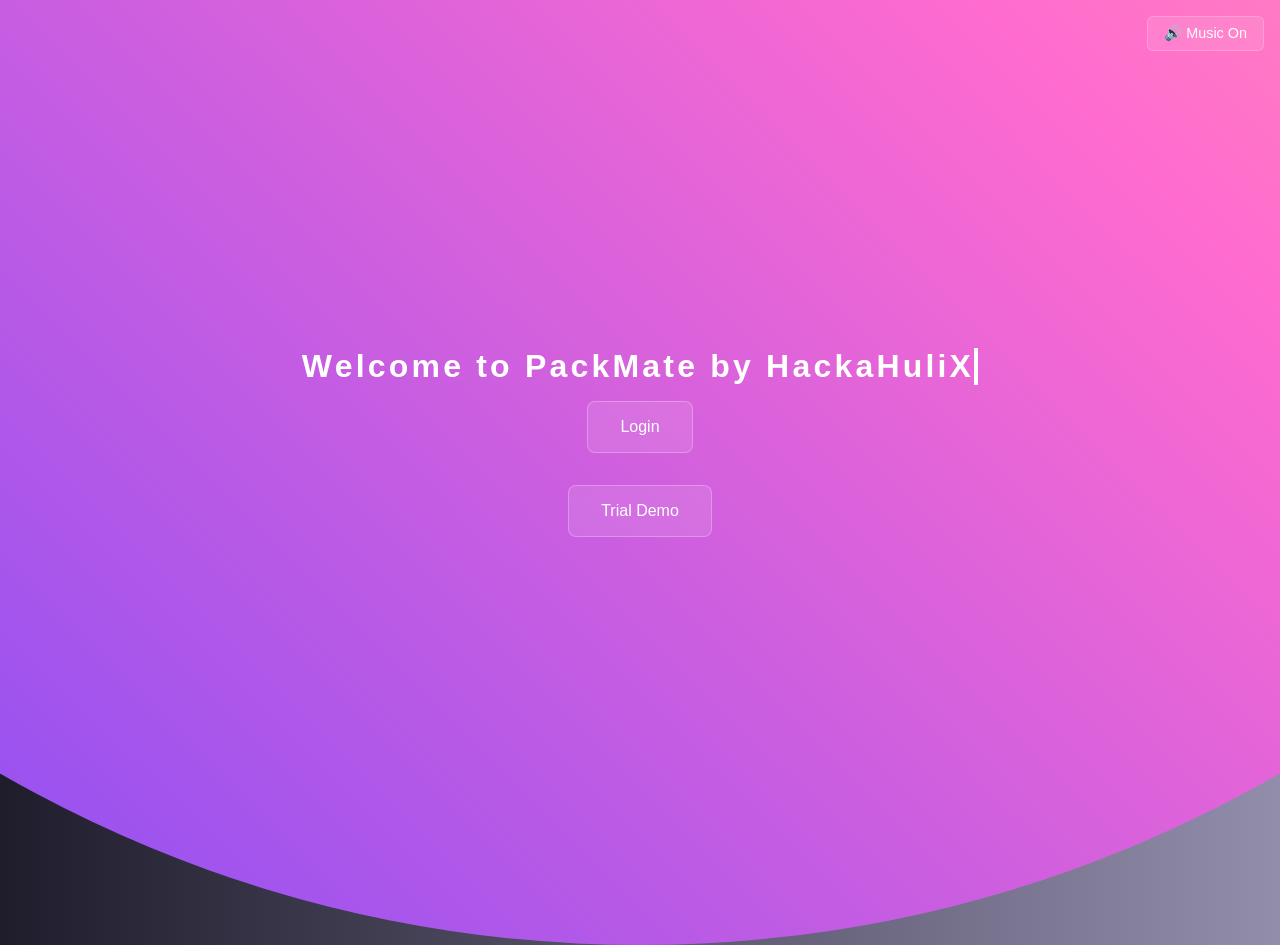
==== index.html @ 7eef672e "final done" ====
<!DOCTYPE html>
<html lang="en">
<head>
  <meta charset="UTF-8" />
  <meta name="viewport" content="width=device-width, initial-scale=1.0"/>
  <title>PackMate by HackaHuliX</title>
  <link rel="stylesheet" href="style.css" />
  <style>
    html, body {
      margin: 0;
      padding: 0;
      font-family: "Segoe UI", sans-serif;
      height: 100%;
      background-color: #0b0b0b;
      overflow: hidden;
    }

    .half-circle {
      position: absolute;
      bottom: -50%;
      left: 50%;
      transform: translateX(-50%);
      width: 200vmax;
      height: 200vmax;
      background: linear-gradient(45deg, #6c47ff, #ff6bcf, #ffe86f);
      border-radius: 50%;
      animation: riseUp 2.5s ease forwards;
      z-index: 0;
    }

    @keyframes riseUp {
      to {
        bottom: -5%;
      }
    }

    .center-content {
      position: relative;
      z-index: 2;
      display: flex;
      flex-direction: column;
      align-items: center;
      justify-content: center;
      height: 100vh;
      color: white;
      text-align: center;
    }

    .typewriter h1 {
      overflow: hidden;
      border-right: .15em solid #fff;
      white-space: nowrap;
      margin: 0 auto;
      letter-spacing: .1em;
      animation: typing 3s steps(30, end), blink-caret 0.75s step-end infinite;
    }

    @keyframes typing {
      from { width: 0 }
      to { width: 100% }
    }

    @keyframes blink-caret {
      from, to { border-color: transparent }
      50% { border-color: white }
    }

    .btn {
      margin: 1rem;
      padding: 1rem 2rem;
      font-size: 1rem;
      background: rgba(255, 255, 255, 0.1);
      border: 1px solid #ffffff44;
      color: white;
      cursor: pointer;
      border-radius: 8px;
      transition: all 0.3s ease;
      backdrop-filter: blur(6px);
    }

    .btn:hover {
      transform: scale(1.1);
      background-color: #ffffff22;
    }

    .audio-toggle {
      position: fixed;
      top: 1rem;
      right: 1rem;
      z-index: 10;
      background: rgba(255, 255, 255, 0.1);
      padding: 0.5rem 1rem;
      border-radius: 6px;
      color: white;
      border: 1px solid #ffffff33;
      cursor: pointer;
      font-size: 0.9rem;
    }

    .audio-toggle:hover {
      background: rgba(255, 255, 255, 0.2);
    }
  </style>
</head>
<body>

  <div class="half-circle"></div>

  <div class="audio-toggle" onclick="toggleAudio()">🔊 Music On</div>

  <div class="center-content">
    <div class="typewriter">
      <h1>Welcome to PackMate by HackaHuliX</h1>
    </div>
    <button class="btn" onclick="openLogin()">Login</button>
    <button class="btn" onclick="location.href='event.html'">Trial Demo</button>
  </div>

  <!-- Background Music -->
  <audio id="background-music" autoplay loop>
    <source src="[data-uri]..." type="audio/mp3">
  </audio>

  <!-- Sound Effect -->
  <audio id="click-sound">
    <source src="[data-uri]..." type="audio/mp3">
  </audio>

  <!-- Login Modal -->
  <div id="loginModal" style="display:none; position:fixed; z-index:9; top:0; left:0; width:100%; height:100%; background:rgba(0,0,0,0.6);">
    <div style="margin:10% auto; padding:2rem; background:#131313; border-radius:12px; max-width:400px; text-align:center;">
      <h2>Login</h2>
      <input type="text" placeholder="User ID" style="padding:0.5rem; margin:0.5rem;"><br>
      <input type="password" placeholder="Password" style="padding:0.5rem; margin:0.5rem;"><br>
      <button onclick="submitLogin()" style="margin-top:1rem;" class="btn">Submit</button>
    </div>
  </div>

  <!-- Event List Modal -->
  <div id="eventModal" style="display:none; position:fixed; z-index:9; top:0; left:0; width:100%; height:100%; background:rgba(0,0,0,0.6);">
    <div style="margin:5% auto; padding:2rem; background:#0d0d0d; border-radius:12px; max-width:500px; text-align:center;">
      <h2>Your Events</h2>
      <ul style="list-style:none; padding:0;">
        <li><button onclick="goToDashboard()" class="btn">Hackathon</button></li>
        <li><button onclick="addNewEvent()" class="btn">+ Add Event</button></li>
      </ul>
    </div>
  </div>

  <!-- JS -->
  <script>
    const bgMusic = document.getElementById("background-music");
    const clickSound = document.getElementById("click-sound");
    const toggleBtn = document.querySelector('.audio-toggle');
    let musicPlaying = true;

    function toggleAudio() {
      if (musicPlaying) {
        bgMusic.pause();
        toggleBtn.innerText = "🔇 Music Off";
      } else {
        bgMusic.play();
        toggleBtn.innerText = "🔊 Music On";
      }
      musicPlaying = !musicPlaying;
    }

    function playClick() {
      clickSound.currentTime = 0;
      clickSound.play();
    }

    function openLogin() {
      playClick();
      document.getElementById("loginModal").style.display = "block";
    }

    function submitLogin() {
      playClick();
      document.getElementById("loginModal").style.display = "none";
      document.getElementById("eventModal").style.display = "block";
    }

    function goToDashboard() {
      playClick();
      window.location.href = "event.html";
    }

    function addNewEvent() {
      const name = prompt("Enter Event Name:");
      const start = prompt("Start Date:");
      const end = prompt("End Date:");
      const role = prompt("Your Role:");
      if (name && start && end && role) {
        alert("Event added to your list!");
        playClick();
      }
    }
  </script>

</body>
</html>
---- style.css ----
* {
  margin: 0;
  padding: 0;
  box-sizing: border-box;
}

body, html {
  height: 100%;
  font-family: 'Segoe UI', sans-serif;
  overflow: hidden;
  background: linear-gradient(to right, #1f1c2c, #928dab);
  color: white;
}

#loading-screen {
  position: fixed;
  width: 100%;
  height: 100%;
  background: black;
  color: white;
  display: flex;
  align-items: center;
  justify-content: center;
  font-size: 2rem;
  z-index: 9999;
}

#sound-toggle {
  position: absolute;
  top: 15px;
  right: 20px;
  background: transparent;
  border: none;
  font-size: 24px;
  cursor: pointer;
  z-index: 100;
}

#blob-container {
  position: absolute;
  top: 50%;
  left: 50%;
  transform: translate(-50%, -60%);
  z-index: 1;
}

.blob {
  width: 300px;
  height: 300px;
  background: linear-gradient(45deg, purple, magenta, orange);
  border-radius: 50%;
  animation: rotate 10s infinite linear, pulse 6s infinite alternate;
  filter: blur(30px);
  transform-style: preserve-3d;
}

@keyframes rotate {
  from {
    transform: rotateX(0deg) rotateY(0deg);
  }
  to {
    transform: rotateX(360deg) rotateY(360deg);
  }
}

@keyframes pulse {
  0% { transform: scale(1); }
  100% { transform: scale(1.1); }
}

.center-text {
  position: absolute;
  top: 25%;
  left: 50%;
  transform: translateX(-50%);
  font-size: 2rem;
  z-index: 2;
}

.button-container {
  position: absolute;
  top: 60%;
  left: 50%;
  transform: translateX(-50%);
  z-index: 2;
  display: flex;
  gap: 20px;
}

.action-btn {
  padding: 12px 24px;
  background: #fff;
  border: none;
  border-radius: 30px;
  font-weight: bold;
  color: #333;
  cursor: pointer;
  transition: all 0.3s ease;
}

.action-btn:hover {
  transform: scale(1.1);
  background: #e0e0e0;
}

/* Modal Styles */
.modal {
  position: fixed;
  top: 0; left: 0;
  width: 100%; height: 100%;
  background: rgba(0,0,0,0.8);
  display: none;
  align-items: center;
  justify-content: center;
  z-index: 99;
}

.modal-content {
  background: #fefefe;
  padding: 30px;
  border-radius: 10px;
  text-align: center;
  color: #000;
  min-width: 300px;
}

.modal-content input, .modal-content select {
  display: block;
  width: 100%;
  margin: 10px 0;
  padding: 10px;
}

.modal-content button {
  background: #004E64;
  color: white;
  border: none;
  padding: 10px 20px;
  cursor: pointer;
  margin-top: 10px;
}

/* Particles */
#particles {
  position: fixed;
  top: 0; left: 0;
  width: 100%;
  height: 100%;
  z-index: 0;
  pointer-events: none;
}
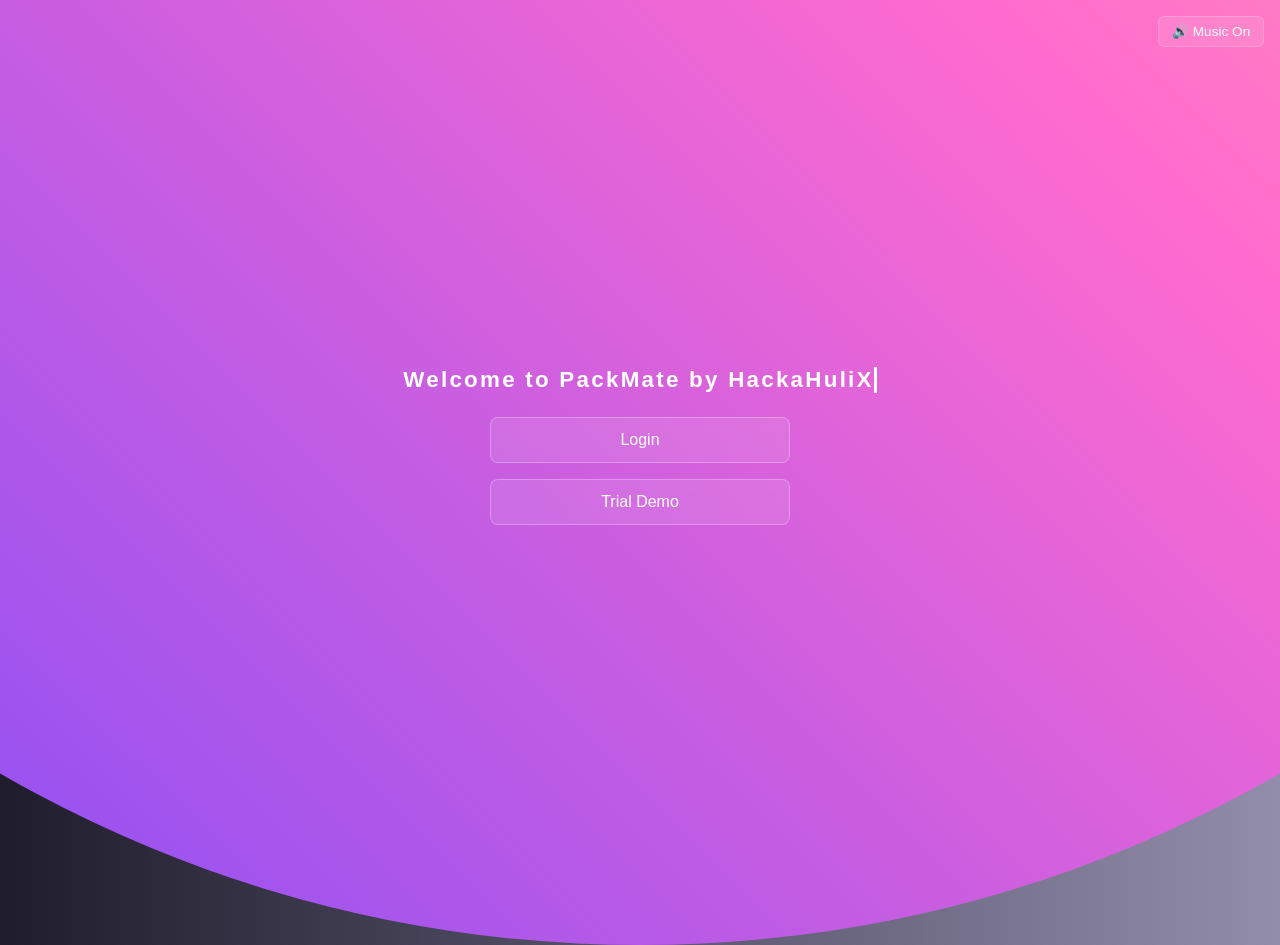
==== commit f58bf202: "final for phone" ====
--- a/index.html
+++ b/index.html
@@ -42,17 +42,20 @@
       align-items: center;
       justify-content: center;
       height: 100vh;
-      color: white;
+      padding: 1rem;
       text-align: center;
+      color: white;
     }
 
     .typewriter h1 {
       overflow: hidden;
       border-right: .15em solid #fff;
       white-space: nowrap;
-      margin: 0 auto;
+      margin: 0 auto 1rem;
       letter-spacing: .1em;
       animation: typing 3s steps(30, end), blink-caret 0.75s step-end infinite;
+      font-size: 1.4rem;
+      max-width: 90vw;
     }
 
     @keyframes typing {
@@ -66,8 +69,8 @@
     }
 
     .btn {
-      margin: 1rem;
-      padding: 1rem 2rem;
+      margin: 0.5rem;
+      padding: 0.8rem 1.5rem;
       font-size: 1rem;
       background: rgba(255, 255, 255, 0.1);
       border: 1px solid #ffffff44;
@@ -76,10 +79,12 @@
       border-radius: 8px;
       transition: all 0.3s ease;
       backdrop-filter: blur(6px);
+      width: 80%;
+      max-width: 300px;
     }
 
     .btn:hover {
-      transform: scale(1.1);
+      transform: scale(1.05);
       background-color: #ffffff22;
     }
 
@@ -89,16 +94,72 @@
       right: 1rem;
       z-index: 10;
       background: rgba(255, 255, 255, 0.1);
-      padding: 0.5rem 1rem;
+      padding: 0.4rem 0.8rem;
       border-radius: 6px;
       color: white;
       border: 1px solid #ffffff33;
       cursor: pointer;
-      font-size: 0.9rem;
+      font-size: 0.85rem;
     }
 
     .audio-toggle:hover {
       background: rgba(255, 255, 255, 0.2);
+    }
+
+    /* Inputs */
+    input {
+      width: 80%;
+      border: none;
+      border-radius: 6px;
+      padding: 0.75rem;
+      background-color: #1e1e1e;
+      color: white;
+      font-size: 1rem;
+      margin: 0.5rem 0;
+    }
+
+    input::placeholder {
+      color: #aaa;
+    }
+
+    /* Modal base */
+    #loginModal, #eventModal {
+      display: none;
+      position: fixed;
+      z-index: 9;
+      top: 0; left: 0;
+      width: 100%; height: 100%;
+      background: rgba(0,0,0,0.6);
+    }
+
+    /* Modal box */
+    .modal-box {
+      margin: 15% auto;
+      padding: 1.5rem;
+      background: #131313;
+      border-radius: 12px;
+      max-width: 90%;
+      text-align: center;
+      color: white;
+    }
+
+    @media (max-width: 600px) {
+      .typewriter h1 {
+        font-size: 1.2rem;
+      }
+
+      .btn {
+        font-size: 0.95rem;
+        padding: 0.7rem 1.2rem;
+      }
+
+      .audio-toggle {
+        font-size: 0.75rem;
+      }
+
+      .modal-box {
+        padding: 1.2rem;
+      }
     }
   </style>
 </head>
@@ -127,18 +188,18 @@
   </audio>
 
   <!-- Login Modal -->
-  <div id="loginModal" style="display:none; position:fixed; z-index:9; top:0; left:0; width:100%; height:100%; background:rgba(0,0,0,0.6);">
-    <div style="margin:10% auto; padding:2rem; background:#131313; border-radius:12px; max-width:400px; text-align:center;">
+  <div id="loginModal">
+    <div class="modal-box">
       <h2>Login</h2>
-      <input type="text" placeholder="User ID" style="padding:0.5rem; margin:0.5rem;"><br>
-      <input type="password" placeholder="Password" style="padding:0.5rem; margin:0.5rem;"><br>
-      <button onclick="submitLogin()" style="margin-top:1rem;" class="btn">Submit</button>
+      <input type="text" placeholder="User ID"><br>
+      <input type="password" placeholder="Password"><br>
+      <button onclick="submitLogin()" class="btn">Submit</button>
     </div>
   </div>
 
-  <!-- Event List Modal -->
-  <div id="eventModal" style="display:none; position:fixed; z-index:9; top:0; left:0; width:100%; height:100%; background:rgba(0,0,0,0.6);">
-    <div style="margin:5% auto; padding:2rem; background:#0d0d0d; border-radius:12px; max-width:500px; text-align:center;">
+  <!-- Event Modal -->
+  <div id="eventModal">
+    <div class="modal-box">
       <h2>Your Events</h2>
       <ul style="list-style:none; padding:0;">
         <li><button onclick="goToDashboard()" class="btn">Hackathon</button></li>
@@ -196,6 +257,11 @@
         playClick();
       }
     }
+
+    // Prevent autoplay issues on mobile
+    window.addEventListener('click', () => {
+      bgMusic.play().catch(e => console.log("Autoplay blocked"));
+    }, { once: true });
   </script>
 
 </body>
